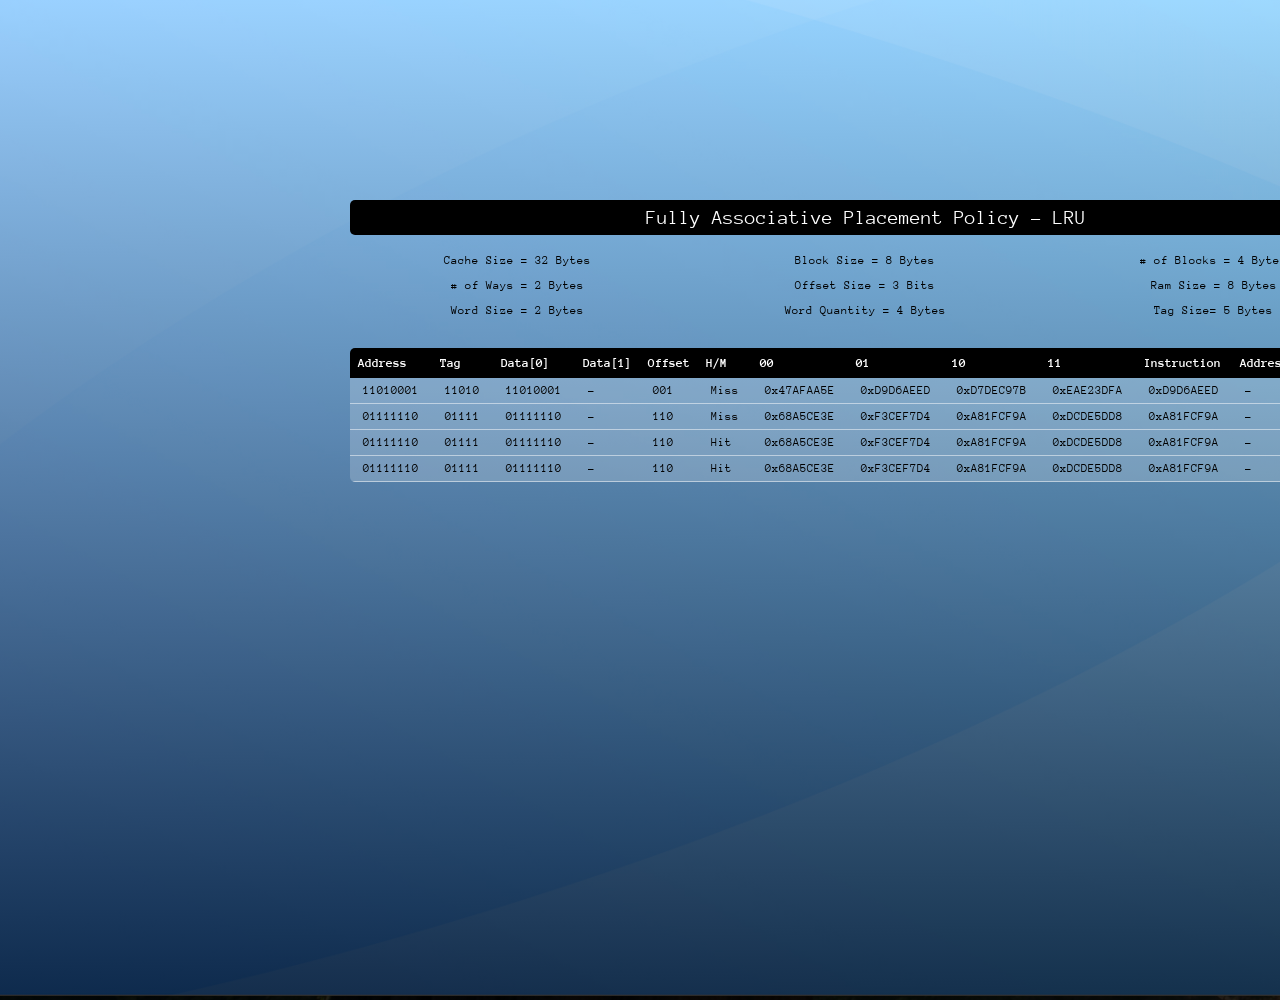
==== Files/index.html @ 453a6667 "Successfully impletemented Fully Associative Cache" ====
<!DOCTYPE html><html lang="en"><head><meta charset="UTF-8"><meta name="viewport" content="width=device-width, initial-scale=1.0"><title>Cache Project</title><link rel="stylesheet" href="stylesheet.css"></head><body><div class="background"><div class="foundation"><div class="header">Fully Associative Placement Policy - LRU</div><div class="cache"><div class="data"><table><tr><td>Cache Size = 32 Bytes</td><td>Block Size = 8 Bytes</td><td># of Blocks = 4 Bytes</td></tr><tr><td># of Ways = 2 Bytes</td><td>Offset Size = 3 Bits</td><td>Ram Size = 8 Bytes</td></tr><tr><td>Word Size = 2 Bytes</td><td>Word Quantity = 4 Bytes</td><td>Tag Size= 5 Bytes</td></tr></table></div><table><tr><th>Address</th><th>Tag</th><th>Data[0] </th><th>Data[1] </th><th>Offset</th><th>H/M</th><th>00</th><th>01</th><th>10</th><th>11</th><th>Instruction</th><th>Address(es) Evicted</th></tr><tr><td>11010001</td><td>11010</td><td>11010001</td><td>-</td><td>001</td><td>Miss</td><td>0x47AFAA5E</td><td>0xD9D6AEED</td><td>0xD7DEC97B</td><td>0xEAE23DFA</td><td>0xD9D6AEED</td><td>-</td></tr><td>01111110</td><td>01111</td><td>01111110</td><td>-</td><td>110</td><td>Miss</td><td>0x68A5CE3E</td><td>0xF3CEF7D4</td><td>0xA81FCF9A</td><td>0xDCDE5DD8</td><td>0xA81FCF9A</td><td>-</td></tr><td>01111110</td><td>01111</td><td>01111110</td><td>-</td><td>110</td><td>Hit</td><td>0x68A5CE3E</td><td>0xF3CEF7D4</td><td>0xA81FCF9A</td><td>0xDCDE5DD8</td><td>0xA81FCF9A</td><td>-</td></tr><td>01111110</td><td>01111</td><td>01111110</td><td>-</td><td>110</td><td>Hit</td><td>0x68A5CE3E</td><td>0xF3CEF7D4</td><td>0xA81FCF9A</td><td>0xDCDE5DD8</td><td>0xA81FCF9A</td><td>-</td></tr></table></div></div></div></body></html>
---- Files/stylesheet.css ----
@import url('https://fonts.googleapis.com/css2?family=Anonymous+Pro:ital,wght@0,400;0,700;1,400;1,700&family=Yanone+Kaffeesatz:wght@200..700&display=swap');@import url('https://fonts.googleapis.com/css2?family=League+Spartan:wght@100..900&display=swap');@import url('https://fonts.googleapis.com/css2?family=Anaheim:wght@400..800&display=swap');body{  background: rgb(230, 230, 230);  margin: 0;  padding: 0;}.background {  background: linear-gradient(to top,rgba(0, 0, 0, 0.7),rgba(255, 255, 255, 0.5)),  url("blue.jpg");  background-size: cover;  background-position:center;  background-repeat: no-repeat;  min-height: 1000px;  animation: opacityEffect 2s ease-out forwards;}.foundation {  width: fit-content;}.header{  height: 35px;  background: rgba(0, 0, 0, 1);  transform: translate(350px,200px);  border-radius: 5px;  text-align: center;  font-size: 20px;  color: white;  opacity: 0;  font-family: "Anonymous Pro";  display: flex;  justify-content: center;  align-items: center;  animation: opacityEffect 1.7s ease-out 1.2s forwards;}.data{  margin-top: 3px;  margin-bottom: 25px;  text-align: center;}.data td{  background-color: transparent;  border: none;}.data table {  width: 100%;}.cache{ height: auto; padding-top: 200px; animation: opacityEffect 1.5s ease-out forwards,            slideFromTop 1.2s ease-out forwards;}table {  border-spacing: 0;  border-radius: 5px;  overflow: hidden;}th {  font-size: 13px;  font-family: "Anonymous Pro";  padding: 8px 8px;  text-align: left;  background-color: rgba(0, 0, 0);  color: white;}td{  border-bottom: solid rgba(255, 255, 255, 0.5) 1px;  padding: 6px 13px 6px 13px;  font-size: 12px;  font-family: "Anonymous Pro";  background-color:rgba(255, 255, 255, .2);}p {  font-family: "Anonymous Pro";  text-align: center;}@keyframes opacityEffect{    0%{        opacity: 0;    }    100%{        opacity: 1;    }}@keyframes slideFromTop{    0%{       transform: translate(350px,-460px);    }    100%{        transform: translate(350px,10px);    }}
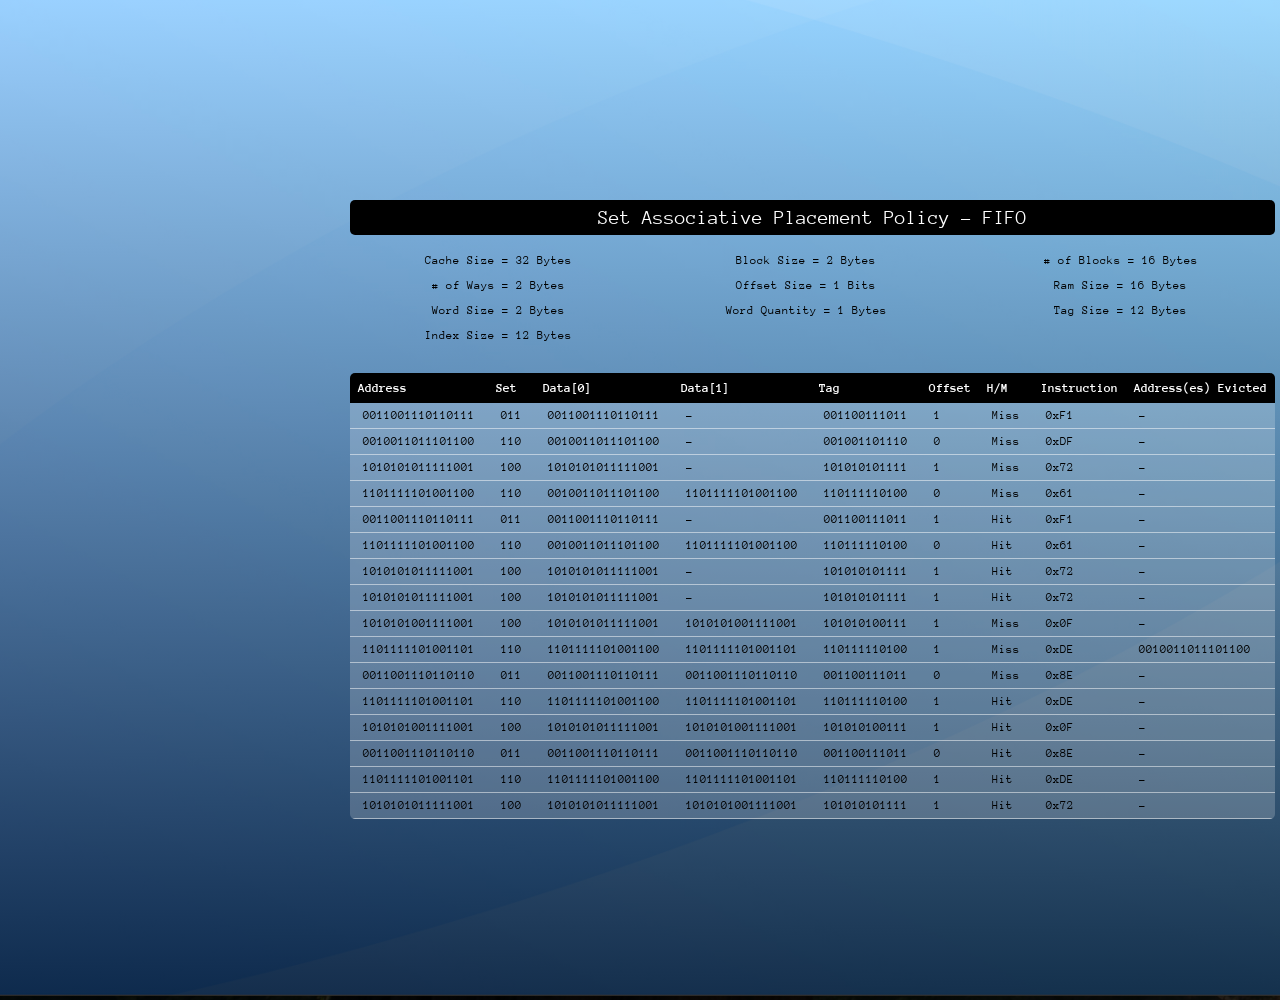
==== commit a22fccc2: "Successfully produced html file for Set Associative Cache" ====
--- a/Files/index.html
+++ b/Files/index.html
@@ -1 +1 @@
-<!DOCTYPE html><html lang="en"><head><meta charset="UTF-8"><meta name="viewport" content="width=device-width, initial-scale=1.0"><title>Cache Project</title><link rel="stylesheet" href="stylesheet.css"></head><body><div class="background"><div class="foundation"><div class="header">Fully Associative Placement Policy - LRU</div><div class="cache"><div class="data"><table><tr><td>Cache Size = 32 Bytes</td><td>Block Size = 8 Bytes</td><td># of Blocks = 4 Bytes</td></tr><tr><td># of Ways = 2 Bytes</td><td>Offset Size = 3 Bits</td><td>Ram Size = 8 Bytes</td></tr><tr><td>Word Size = 2 Bytes</td><td>Word Quantity = 4 Bytes</td><td>Tag Size= 5 Bytes</td></tr></table></div><table><tr><th>Address</th><th>Tag</th><th>Data[0] </th><th>Data[1] </th><th>Offset</th><th>H/M</th><th>00</th><th>01</th><th>10</th><th>11</th><th>Instruction</th><th>Address(es) Evicted</th></tr><tr><td>11010001</td><td>11010</td><td>11010001</td><td>-</td><td>001</td><td>Miss</td><td>0x47AFAA5E</td><td>0xD9D6AEED</td><td>0xD7DEC97B</td><td>0xEAE23DFA</td><td>0xD9D6AEED</td><td>-</td></tr><td>01111110</td><td>01111</td><td>01111110</td><td>-</td><td>110</td><td>Miss</td><td>0x68A5CE3E</td><td>0xF3CEF7D4</td><td>0xA81FCF9A</td><td>0xDCDE5DD8</td><td>0xA81FCF9A</td><td>-</td></tr><td>01111110</td><td>01111</td><td>01111110</td><td>-</td><td>110</td><td>Hit</td><td>0x68A5CE3E</td><td>0xF3CEF7D4</td><td>0xA81FCF9A</td><td>0xDCDE5DD8</td><td>0xA81FCF9A</td><td>-</td></tr><td>01111110</td><td>01111</td><td>01111110</td><td>-</td><td>110</td><td>Hit</td><td>0x68A5CE3E</td><td>0xF3CEF7D4</td><td>0xA81FCF9A</td><td>0xDCDE5DD8</td><td>0xA81FCF9A</td><td>-</td></tr></table></div></div></div></body></html>+<!DOCTYPE html><html lang="en"><head><meta charset="UTF-8"><meta name="viewport" content="width=device-width, initial-scale=1.0"><title>Cache Project</title><link rel="stylesheet" href="stylesheet.css"></head><body><div class="background"><div class="foundation"><div class="header">Set Associative Placement Policy - FIFO</div><div class="cache"><div class="data"><table><tr><td>Cache Size = 32 Bytes</td><td>Block Size = 2 Bytes</td><td># of Blocks = 16 Bytes</td></tr><tr><td># of Ways = 2 Bytes</td><td>Offset Size = 1 Bits</td><td>Ram Size = 16 Bytes</td></tr><tr><td>Word Size = 2 Bytes</td><td>Word Quantity = 1 Bytes</td><td>Tag Size = 12 Bytes</td></tr><tr><td>Index Size = 12 Bytes</td></tr></table></div><table><tr><th>Address</th><th>Set</th><th>Data[0] </th><th>Data[1] </th><th>Tag</th><th>Offset</th><th>H/M</th><th>Instruction</th><th>Address(es) Evicted</th></tr><tr><td>0011001110110111</td><td>011</td><td>0011001110110111</td><td>-</td><td>001100111011</td><td>1</td><td>Miss</td><td>0xF1</td><td>-</td></tr><td>0010011011101100</td><td>110</td><td>0010011011101100</td><td>-</td><td>001001101110</td><td>0</td><td>Miss</td><td>0xDF</td><td>-</td></tr><td>1010101011111001</td><td>100</td><td>1010101011111001</td><td>-</td><td>101010101111</td><td>1</td><td>Miss</td><td>0x72</td><td>-</td></tr><td>1101111101001100</td><td>110</td><td>0010011011101100</td><td>1101111101001100</td><td>110111110100</td><td>0</td><td>Miss</td><td>0x61</td><td>-</td></tr><td>0011001110110111</td><td>011</td><td>0011001110110111</td><td>-</td><td>001100111011</td><td>1</td><td>Hit</td><td>0xF1</td><td>-</td></tr><td>1101111101001100</td><td>110</td><td>0010011011101100</td><td>1101111101001100</td><td>110111110100</td><td>0</td><td>Hit</td><td>0x61</td><td>-</td></tr><td>1010101011111001</td><td>100</td><td>1010101011111001</td><td>-</td><td>101010101111</td><td>1</td><td>Hit</td><td>0x72</td><td>-</td></tr><td>1010101011111001</td><td>100</td><td>1010101011111001</td><td>-</td><td>101010101111</td><td>1</td><td>Hit</td><td>0x72</td><td>-</td></tr><td>1010101001111001</td><td>100</td><td>1010101011111001</td><td>1010101001111001</td><td>101010100111</td><td>1</td><td>Miss</td><td>0x0F</td><td>-</td></tr><td>1101111101001101</td><td>110</td><td>1101111101001100</td><td>1101111101001101</td><td>110111110100</td><td>1</td><td>Miss</td><td>0xDE</td><td>0010011011101100</td></tr><td>0011001110110110</td><td>011</td><td>0011001110110111</td><td>0011001110110110</td><td>001100111011</td><td>0</td><td>Miss</td><td>0x8E</td><td>-</td></tr><td>1101111101001101</td><td>110</td><td>1101111101001100</td><td>1101111101001101</td><td>110111110100</td><td>1</td><td>Hit</td><td>0xDE</td><td>-</td></tr><td>1010101001111001</td><td>100</td><td>1010101011111001</td><td>1010101001111001</td><td>101010100111</td><td>1</td><td>Hit</td><td>0x0F</td><td>-</td></tr><td>0011001110110110</td><td>011</td><td>0011001110110111</td><td>0011001110110110</td><td>001100111011</td><td>0</td><td>Hit</td><td>0x8E</td><td>-</td></tr><td>1101111101001101</td><td>110</td><td>1101111101001100</td><td>1101111101001101</td><td>110111110100</td><td>1</td><td>Hit</td><td>0xDE</td><td>-</td></tr><td>1010101011111001</td><td>100</td><td>1010101011111001</td><td>1010101001111001</td><td>101010101111</td><td>1</td><td>Hit</td><td>0x72</td><td>-</td></tr></table></div></div></div></body></html>
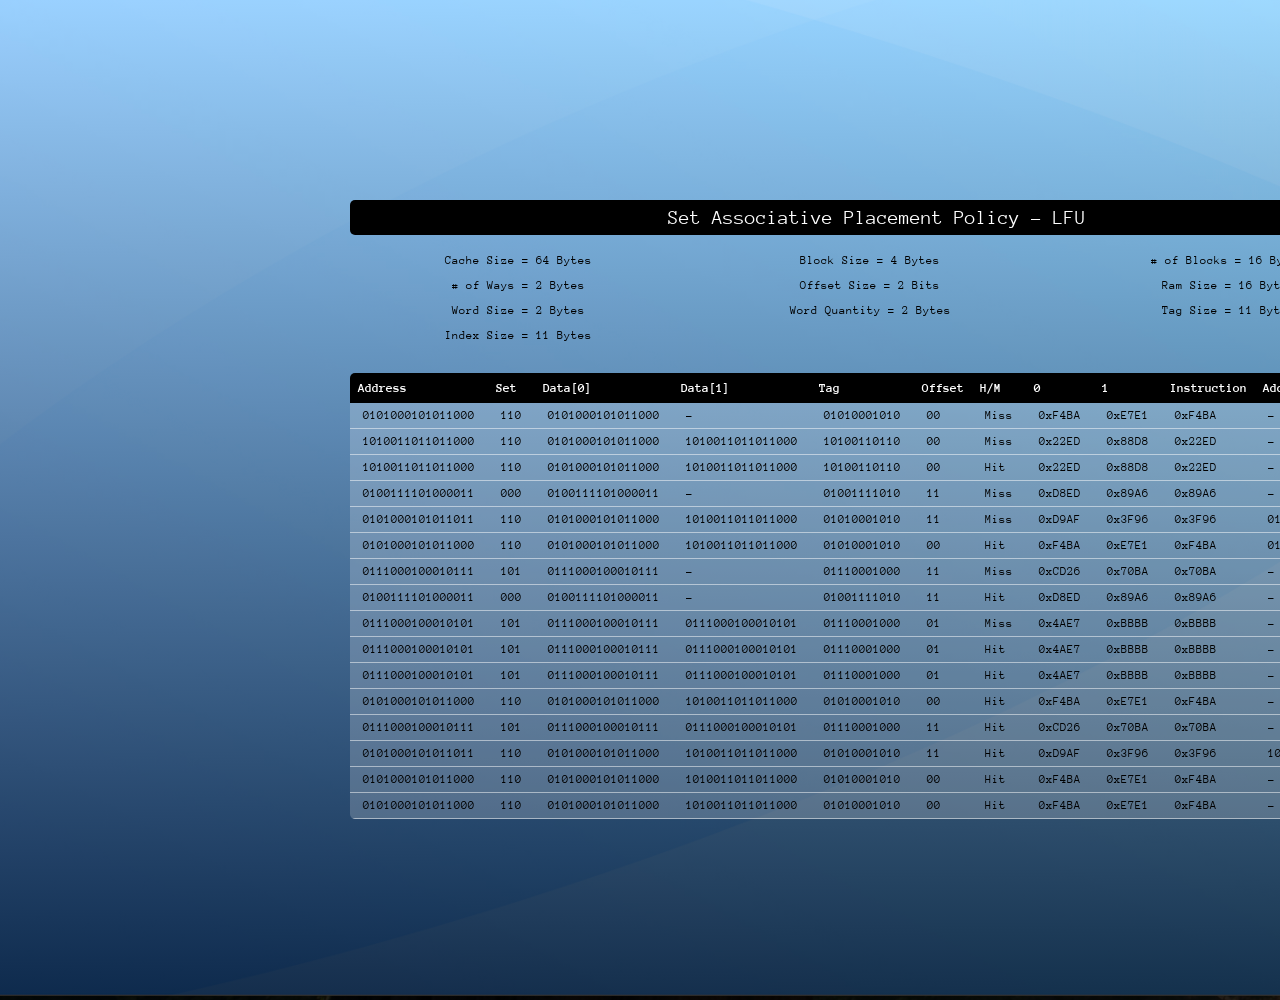
==== commit 7c10c1b8: "Successfully produced html file for Direct Mapping Cache" ====
--- a/Files/index.html
+++ b/Files/index.html
@@ -1 +1 @@
-<!DOCTYPE html><html lang="en"><head><meta charset="UTF-8"><meta name="viewport" content="width=device-width, initial-scale=1.0"><title>Cache Project</title><link rel="stylesheet" href="stylesheet.css"></head><body><div class="background"><div class="foundation"><div class="header">Set Associative Placement Policy - FIFO</div><div class="cache"><div class="data"><table><tr><td>Cache Size = 32 Bytes</td><td>Block Size = 2 Bytes</td><td># of Blocks = 16 Bytes</td></tr><tr><td># of Ways = 2 Bytes</td><td>Offset Size = 1 Bits</td><td>Ram Size = 16 Bytes</td></tr><tr><td>Word Size = 2 Bytes</td><td>Word Quantity = 1 Bytes</td><td>Tag Size = 12 Bytes</td></tr><tr><td>Index Size = 12 Bytes</td></tr></table></div><table><tr><th>Address</th><th>Set</th><th>Data[0] </th><th>Data[1] </th><th>Tag</th><th>Offset</th><th>H/M</th><th>Instruction</th><th>Address(es) Evicted</th></tr><tr><td>0011001110110111</td><td>011</td><td>0011001110110111</td><td>-</td><td>001100111011</td><td>1</td><td>Miss</td><td>0xF1</td><td>-</td></tr><td>0010011011101100</td><td>110</td><td>0010011011101100</td><td>-</td><td>001001101110</td><td>0</td><td>Miss</td><td>0xDF</td><td>-</td></tr><td>1010101011111001</td><td>100</td><td>1010101011111001</td><td>-</td><td>101010101111</td><td>1</td><td>Miss</td><td>0x72</td><td>-</td></tr><td>1101111101001100</td><td>110</td><td>0010011011101100</td><td>1101111101001100</td><td>110111110100</td><td>0</td><td>Miss</td><td>0x61</td><td>-</td></tr><td>0011001110110111</td><td>011</td><td>0011001110110111</td><td>-</td><td>001100111011</td><td>1</td><td>Hit</td><td>0xF1</td><td>-</td></tr><td>1101111101001100</td><td>110</td><td>0010011011101100</td><td>1101111101001100</td><td>110111110100</td><td>0</td><td>Hit</td><td>0x61</td><td>-</td></tr><td>1010101011111001</td><td>100</td><td>1010101011111001</td><td>-</td><td>101010101111</td><td>1</td><td>Hit</td><td>0x72</td><td>-</td></tr><td>1010101011111001</td><td>100</td><td>1010101011111001</td><td>-</td><td>101010101111</td><td>1</td><td>Hit</td><td>0x72</td><td>-</td></tr><td>1010101001111001</td><td>100</td><td>1010101011111001</td><td>1010101001111001</td><td>101010100111</td><td>1</td><td>Miss</td><td>0x0F</td><td>-</td></tr><td>1101111101001101</td><td>110</td><td>1101111101001100</td><td>1101111101001101</td><td>110111110100</td><td>1</td><td>Miss</td><td>0xDE</td><td>0010011011101100</td></tr><td>0011001110110110</td><td>011</td><td>0011001110110111</td><td>0011001110110110</td><td>001100111011</td><td>0</td><td>Miss</td><td>0x8E</td><td>-</td></tr><td>1101111101001101</td><td>110</td><td>1101111101001100</td><td>1101111101001101</td><td>110111110100</td><td>1</td><td>Hit</td><td>0xDE</td><td>-</td></tr><td>1010101001111001</td><td>100</td><td>1010101011111001</td><td>1010101001111001</td><td>101010100111</td><td>1</td><td>Hit</td><td>0x0F</td><td>-</td></tr><td>0011001110110110</td><td>011</td><td>0011001110110111</td><td>0011001110110110</td><td>001100111011</td><td>0</td><td>Hit</td><td>0x8E</td><td>-</td></tr><td>1101111101001101</td><td>110</td><td>1101111101001100</td><td>1101111101001101</td><td>110111110100</td><td>1</td><td>Hit</td><td>0xDE</td><td>-</td></tr><td>1010101011111001</td><td>100</td><td>1010101011111001</td><td>1010101001111001</td><td>101010101111</td><td>1</td><td>Hit</td><td>0x72</td><td>-</td></tr></table></div></div></div></body></html>+<!DOCTYPE html><html lang="en"><head><meta charset="UTF-8"><meta name="viewport" content="width=device-width, initial-scale=1.0"><title>Cache Project</title><link rel="stylesheet" href="stylesheet.css"></head><body><div class="background"><div class="foundation"><div class="header">Set Associative Placement Policy - LFU</div><div class="cache"><div class="data"><table><tr><td>Cache Size = 64 Bytes</td><td>Block Size = 4 Bytes</td><td># of Blocks = 16 Bytes</td></tr><tr><td># of Ways = 2 Bytes</td><td>Offset Size = 2 Bits</td><td>Ram Size = 16 Bytes</td></tr><tr><td>Word Size = 2 Bytes</td><td>Word Quantity = 2 Bytes</td><td>Tag Size = 11 Bytes</td></tr><tr><td>Index Size = 11 Bytes</td></tr></table></div><table><tr><th>Address</th><th>Set</th><th>Data[0] </th><th>Data[1] </th><th>Tag</th><th>Offset</th><th>H/M</th><th>0</th><th>1</th><th>Instruction</th><th>Address(es) Evicted</th></tr><tr><td>0101000101011000</td><td>110</td><td>0101000101011000</td><td>-</td><td>01010001010</td><td>00</td><td>Miss</td><td>0xF4BA</td><td>0xE7E1</td><td>0xF4BA</td><td>-</td></tr><td>1010011011011000</td><td>110</td><td>0101000101011000</td><td>1010011011011000</td><td>10100110110</td><td>00</td><td>Miss</td><td>0x22ED</td><td>0x88D8</td><td>0x22ED</td><td>-</td></tr><td>1010011011011000</td><td>110</td><td>0101000101011000</td><td>1010011011011000</td><td>10100110110</td><td>00</td><td>Hit</td><td>0x22ED</td><td>0x88D8</td><td>0x22ED</td><td>-</td></tr><td>0100111101000011</td><td>000</td><td>0100111101000011</td><td>-</td><td>01001111010</td><td>11</td><td>Miss</td><td>0xD8ED</td><td>0x89A6</td><td>0x89A6</td><td>-</td></tr><td>0101000101011011</td><td>110</td><td>0101000101011000</td><td>1010011011011000</td><td>01010001010</td><td>11</td><td>Miss</td><td>0xD9AF</td><td>0x3F96</td><td>0x3F96</td><td>0101000101011000</td></tr><td>0101000101011000</td><td>110</td><td>0101000101011000</td><td>1010011011011000</td><td>01010001010</td><td>00</td><td>Hit</td><td>0xF4BA</td><td>0xE7E1</td><td>0xF4BA</td><td>0101000101011011</td></tr><td>0111000100010111</td><td>101</td><td>0111000100010111</td><td>-</td><td>01110001000</td><td>11</td><td>Miss</td><td>0xCD26</td><td>0x70BA</td><td>0x70BA</td><td>-</td></tr><td>0100111101000011</td><td>000</td><td>0100111101000011</td><td>-</td><td>01001111010</td><td>11</td><td>Hit</td><td>0xD8ED</td><td>0x89A6</td><td>0x89A6</td><td>-</td></tr><td>0111000100010101</td><td>101</td><td>0111000100010111</td><td>0111000100010101</td><td>01110001000</td><td>01</td><td>Miss</td><td>0x4AE7</td><td>0xBBBB</td><td>0xBBBB</td><td>-</td></tr><td>0111000100010101</td><td>101</td><td>0111000100010111</td><td>0111000100010101</td><td>01110001000</td><td>01</td><td>Hit</td><td>0x4AE7</td><td>0xBBBB</td><td>0xBBBB</td><td>-</td></tr><td>0111000100010101</td><td>101</td><td>0111000100010111</td><td>0111000100010101</td><td>01110001000</td><td>01</td><td>Hit</td><td>0x4AE7</td><td>0xBBBB</td><td>0xBBBB</td><td>-</td></tr><td>0101000101011000</td><td>110</td><td>0101000101011000</td><td>1010011011011000</td><td>01010001010</td><td>00</td><td>Hit</td><td>0xF4BA</td><td>0xE7E1</td><td>0xF4BA</td><td>-</td></tr><td>0111000100010111</td><td>101</td><td>0111000100010111</td><td>0111000100010101</td><td>01110001000</td><td>11</td><td>Hit</td><td>0xCD26</td><td>0x70BA</td><td>0x70BA</td><td>-</td></tr><td>0101000101011011</td><td>110</td><td>0101000101011000</td><td>1010011011011000</td><td>01010001010</td><td>11</td><td>Hit</td><td>0xD9AF</td><td>0x3F96</td><td>0x3F96</td><td>1010011011011000</td></tr><td>0101000101011000</td><td>110</td><td>0101000101011000</td><td>1010011011011000</td><td>01010001010</td><td>00</td><td>Hit</td><td>0xF4BA</td><td>0xE7E1</td><td>0xF4BA</td><td>-</td></tr><td>0101000101011000</td><td>110</td><td>0101000101011000</td><td>1010011011011000</td><td>01010001010</td><td>00</td><td>Hit</td><td>0xF4BA</td><td>0xE7E1</td><td>0xF4BA</td><td>-</td></tr></table></div></div></div></body></html>
